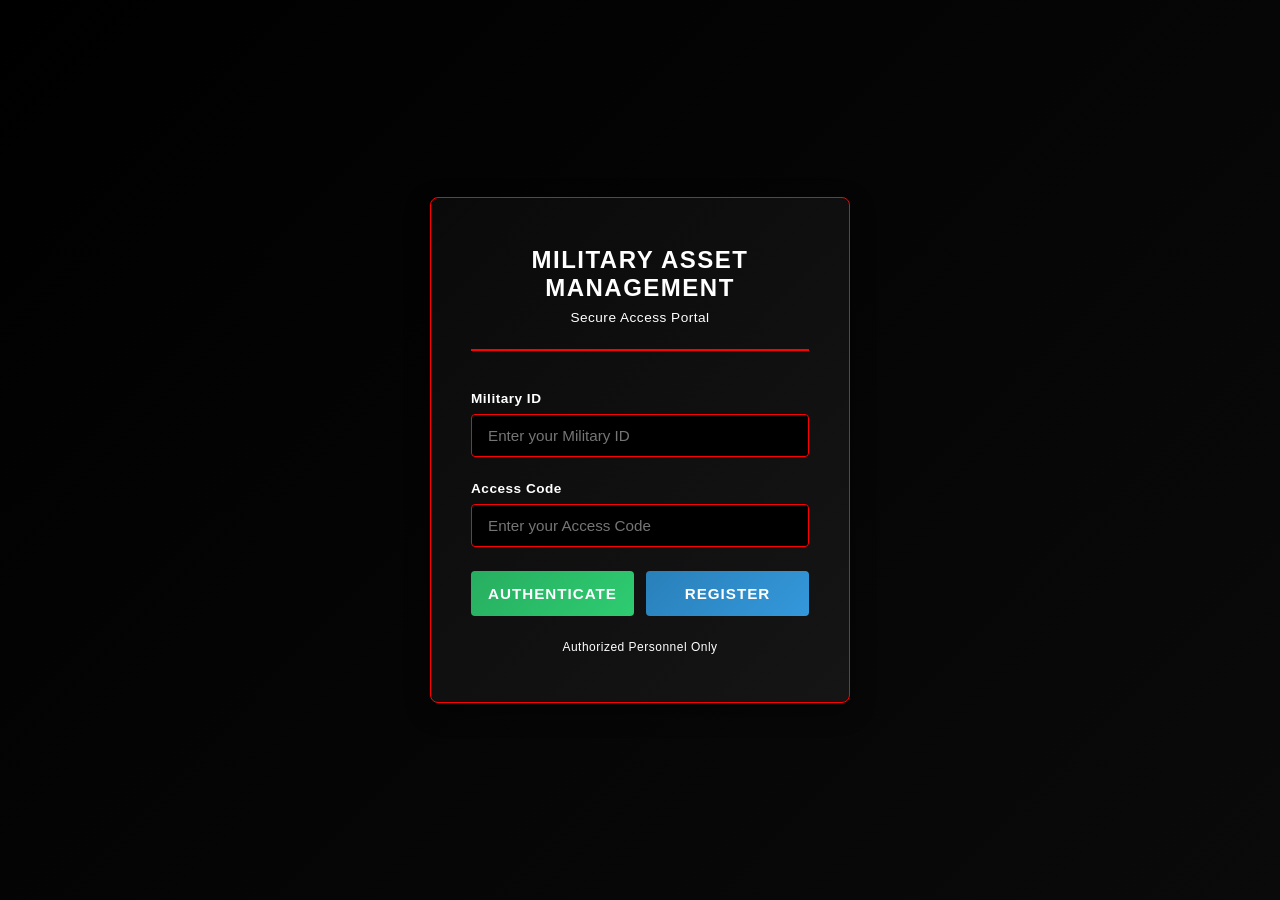
==== frontend/index.html @ 2527826e "Uploading my project" ====
<!DOCTYPE html>
<html lang="en">
<head>
    <meta charset="UTF-8">
    <meta name="viewport" content="width=device-width, initial-scale=1.0">
    <title>Military Asset Management System</title>
    <link rel="stylesheet" href="style.css">
</head>
<body>
    <!-- Loading indicator -->
    <div id="loadingIndicator" class="loading-indicator hidden">
        <div class="spinner"></div>
        <p>Loading...</p>
    </div>
    <!-- Login Overlay -->
    <div id="loginOverlay" class="login-overlay">
        <div class="login-container">
            <div class="login-header">
                <h1>MILITARY ASSET MANAGEMENT</h1>
                <p class="login-subtitle">Secure Access Portal</p>
            </div>

            <form class="login-form" id="loginForm">
                <div class="form-group">
                    <label for="militaryId">Military ID</label>
                    <input type="text" id="militaryId" name="militaryId" placeholder="Enter your Military ID" required>
                </div>

                <div class="form-group">
                    <label for="accessCode">Access Code</label>
                    <input type="password" id="accessCode" name="accessCode" placeholder="Enter your Access Code" required>
                </div>

                <div class="login-actions">
                    <button type="submit" class="login-btn">AUTHENTICATE</button>
                    <button type="button" class="register-btn">REGISTER</button>
                </div>
            </form>

            <p class="login-disclaimer">Authorized Personnel Only</p>
        </div>
    </div>

    <!-- Main Application -->
    <div id="mainApp" class="main-app hidden">
        <!-- Fixed Navbar -->
        <nav class="navbar">
            <div class="navbar-content">
                <div class="navbar-logo">
                    <span class="logo-icon">⚙️</span>
                    <span class="logo-text">MILITARY ASSET MANAGEMENT</span>
                </div>
                <div class="navbar-user">
                    <span class="user-badge" id="userDisplay">USER</span>
                    <button class="audit-btn" id="auditBtn">AUDIT LOGS</button>
                    <button class="logout-btn" id="logoutBtn">LOG OUT</button>
                </div>
            </div>
        </nav>

        <!-- Floating Tabs Navigation -->
        <div class="floating-tabs">
            <button class="floating-tab active" data-tab="inventory">
                <span class="tab-icon">📦</span>
                <span class="tab-label">Inventory</span>
            </button>
            <button class="floating-tab" data-tab="deployment">
                <span class="tab-icon">🚁</span>
                <span class="tab-label">Deployment</span>
            </button>
            <button class="floating-tab" data-tab="maintenance">
                <span class="tab-icon">🔧</span>
                <span class="tab-label">Maintenance</span>
            </button>
            <button class="floating-tab" data-tab="disabled-units">
                <span class="tab-icon">⛔</span>
                <span class="tab-label">Disabled Units</span>
            </button>
        </div>

        <!-- Main Content Area -->
        <div class="content-wrapper">
            <!-- Inventory Section -->
            <section id="inventory" class="content-section active">
                <div class="section-header">
                    <h2>Inventory Management</h2>
                    <p>Track and manage all military assets</p>
                </div>
                <div class="card-grid">
                    <div class="content-card">
                        <h3>Total Assets</h3>
                        <p class="card-value">2,847</p>
                        <p class="card-status">Operational</p>
                    </div>
                    <div class="content-card">
                        <h3>Active Units</h3>
                        <p class="card-value">1,203</p>
                        <p class="card-status">In Service</p>
                    </div>
                    <div class="content-card">
                        <h3>Maintenance Queue</h3>
                        <p class="card-value">156</p>
                        <p class="card-status">Pending</p>
                    </div>
                </div>
                <div class="placeholder-content">
                    <p>📌 Inventory section ready for implementation</p>
                    <p>Use JavaScript or FastAPI to populate asset data here</p>
                </div>
            </section>

            <!-- Deployment Section -->
            <section id="deployment" class="content-section hidden">
                <div class="section-header">
                    <h2>Deployment Operations</h2>
                    <p>Monitor active deployments and operations</p>
                </div>
                <div class="card-grid">
                    <div class="content-card">
                        <h3>Active Missions</h3>
                        <p class="card-value">8</p>
                        <p class="card-status">In Progress</p>
                    </div>
                    <div class="content-card">
                        <h3>Units Deployed</h3>
                        <p class="card-value">524</p>
                        <p class="card-status">Deployed</p>
                    </div>
                    <div class="content-card">
                        <h3>Available for Deploy</h3>
                        <p class="card-value">679</p>
                        <p class="card-status">Ready</p>
                    </div>
                </div>
                <div class="placeholder-content">
                    <p>🎯 Deployment section ready for implementation</p>
                    <p>Use JavaScript or FastAPI to manage operations here</p>
                </div>
            </section>

            <!-- Maintenance Section -->
            <section id="maintenance" class="content-section hidden">
                <div class="section-header">
                    <h2>Maintenance Operations</h2>
                    <p>Schedule and track maintenance activities</p>
                </div>
                <div class="card-grid">
                    <div class="content-card">
                        <h3>Scheduled Maintenance</h3>
                        <p class="card-value">42</p>
                        <p class="card-status">Upcoming</p>
                    </div>
                    <div class="content-card">
                        <h3>Under Maintenance</h3>
                        <p class="card-value">156</p>
                        <p class="card-status">In Progress</p>
                    </div>
                    <div class="content-card">
                        <h3>Completion Rate</h3>
                        <p class="card-value">94%</p>
                        <p class="card-status">On Schedule</p>
                    </div>
                </div>
                <div class="placeholder-content">
                    <p>🔧 Maintenance section ready for implementation</p>
                    <p>Use JavaScript or FastAPI to manage maintenance workflows here</p>
                </div>
            </section>

            <!-- Disabled Units Section -->
            <section id="disabled-units" class="content-section hidden">
                <div class="section-header">
                    <h2>Disabled Units</h2>
                    <p>Monitor and manage deactivated or non-operational assets</p>
                </div>
                <div class="card-grid">
                    <div class="content-card">
                        <h3>Total Disabled</h3>
                        <p class="card-value">89</p>
                        <p class="card-status">Inactive</p>
                    </div>
                    <div class="content-card">
                        <h3>Awaiting Repair</h3>
                        <p class="card-value">34</p>
                        <p class="card-status">Pending</p>
                    </div>
                    <div class="content-card">
                        <h3>Awaiting Retirement</h3>
                        <p class="card-value">55</p>
                        <p class="card-status">Deactivated</p>
                    </div>
                </div>
                <div class="placeholder-content">
                    <p>⛔ Disabled Units section ready for implementation</p>
                    <p>Use JavaScript or FastAPI to manage disabled asset information here</p>
                </div>
            </section>
        </div>
    </div>

    <script src="app.js"></script>
</body>
</html>
---- frontend/style.css ----
/* ============================================
   MILITARY ASSET MANAGEMENT SYSTEM - CSS
   Tactical/Modern UI with Deep Gray & Olive
   ============================================ */

* {
    margin: 0;
    padding: 0;
    box-sizing: border-box;
}

:root {
    --primary-dark: #000000;
    --secondary-dark: #171d22;
    --accent-olive: #1f201c;
    --secondary-dark: #0a0a0a;
    --accent-muted: #ffffff;
    --light-text: #ffffff;
    --border-color: #000000;
    --border-color: #ff0000;
    --shadow-elevation: 0 8px 24px rgba(0, 0, 0, 0.45);
    --transition-smooth: all 0.3s cubic-bezier(0.4, 0, 0.2, 1);
}

body {
    font-family: 'Segoe UI', 'Roboto', 'Helvetica Neue', sans-serif;
    background: #000000;
    color: var(--light-text);
    overflow-x: hidden;
}

/* ============================================
   LOGIN SECTION
   ============================================ */

.login-overlay {
    position: fixed;
    top: 0;
    left: 0;
    width: 100%;
    height: 100%;
    background: linear-gradient(135deg, #0a0a0a 0%, #0f1419 100%);
    background: linear-gradient(135deg, #000000 0%, #0a0a0a 100%);
    display: flex;
    justify-content: center;
    align-items: center;
    z-index: 1000;
    transition: var(--transition-smooth);
}

.login-overlay.hidden {
    display: none;
}

.login-container {
    background: linear-gradient(135deg, #0f1419 0%, #162535 100%);
    background: linear-gradient(135deg, #0a0a0a 0%, #151515 100%);
    padding: 3rem 2.5rem;
    border-radius: 8px;
    border: 1px solid #1a3a52;
    border: 1px solid #ff0000;
    box-shadow: var(--shadow-elevation);
    width: 100%;
    max-width: 420px;
    animation: slideUp 0.5s ease-out;
}

@keyframes slideUp {
    from {
        opacity: 0;
        transform: translateY(30px);
    }
    to {
        opacity: 1;
        transform: translateY(0);
    }
}

.login-header {
    text-align: center;
    margin-bottom: 2.5rem;
    border-bottom: 2px solid #1a3a52;
    border-bottom: 2px solid #ff0000;
    padding-bottom: 1.5rem;
}

.login-header h1 {
    font-size: 1.5rem;
    font-weight: 700;
    letter-spacing: 1.5px;
    margin-bottom: 0.5rem;
}

.login-subtitle {
    font-size: 0.85rem;
    color: #ffffff;
    letter-spacing: 0.5px;
}

.form-group {
    margin-bottom: 1.5rem;
}

.form-group label {
    display: block;
    font-size: 0.85rem;
    font-weight: 600;
    color: #ffffff;
    margin-bottom: 0.5rem;
    letter-spacing: 0.5px;
}

.form-group input {
    width: 100%;
    padding: 0.75rem 1rem;
    background-color: #000000;
    border: 1px solid #ffffff;
    border: 1px solid #ff0000;
    border-radius: 4px;
    color: #ffffff;
    font-size: 0.95rem;
    transition: var(--transition-smooth);
}

.form-group input:focus {
    outline: none;
    border-color: #ffffff;
    box-shadow: 0 0 0 3px rgba(255, 255, 255, 0.2);
    border-color: #ff0000;
    box-shadow: 0 0 0 3px rgba(255, 0, 0, 0.2);
    background-color: #0a0a0a;
}

.form-group input:-webkit-autofill,
.form-group input:-webkit-autofill:hover,
.form-group input:-webkit-autofill:focus,
.form-group input:-webkit-autofill:active {
    -webkit-box-shadow: 0 0 0 30px #000000 inset !important;
    -webkit-text-fill-color: #ffffff !important;
    background-color: #000000 !important;
}

.login-btn {
    width: 100%;
    padding: 0.85rem 1rem;
    background: linear-gradient(135deg, #27ae60 0%, #2ecc71 100%);
    color: #ffffff;
    border: none;
    border-radius: 4px;
    font-size: 0.95rem;
    font-weight: 700;
    letter-spacing: 1px;
    cursor: pointer;
    transition: var(--transition-smooth);
}


.login-actions {
    display: flex;
    gap: 0.75rem;
    margin-top: 1rem;
}

.login-actions .login-btn,
.login-actions .register-btn {
    flex: 1 1 0;
    min-width: 0;
}

.register-btn {
    padding: 0.85rem 1rem;
    background: linear-gradient(135deg, #2980b9 0%, #3498db 100%);
    color: #ffffff;
    border: none;
    border-radius: 4px;
    font-size: 0.95rem;
    font-weight: 700;
    letter-spacing: 1px;
    cursor: pointer;
    transition: var(--transition-smooth);
}

.register-btn:hover {
    transform: translateY(-2px);
    box-shadow: 0 6px 20px rgba(41, 128, 185, 0.4);
}

.register-btn:active {
    transform: translateY(0);
}

.login-btn:hover {
    transform: translateY(-2px);
    box-shadow: 0 6px 20px rgba(85, 107, 47, 0.4);
}

.login-btn:active {
    transform: translateY(0);
}

.login-disclaimer {
    text-align: center;
    margin-top: 1.5rem;
    font-size: 0.75rem;
    color: #ffffff;
    letter-spacing: 0.5px;
}

/* ============================================
   NAVBAR
   ============================================ */

.navbar {
    position: fixed;
    top: 0;
    left: 0;
    width: 100%;
    height: 70px;
    background: linear-gradient(135deg, #0f1419 0%, #1a1f2a 100%);
    border-bottom: 2px solid #1a3a52;
    background: linear-gradient(135deg, #0a0a0a 0%, #151515 100%);
    border-bottom: 2px solid #ff0000;
    z-index: 500;
    box-shadow: 0 4px 12px rgba(0, 0, 0, 0.5);
}

.navbar-content {
    display: flex;
    justify-content: space-between;
    align-items: center;
    height: 100%;
    padding: 0 2rem;
    max-width: 100%;
}

.navbar-logo {
    display: flex;
    align-items: center;
    gap: 0.75rem;
    font-weight: 700;
    letter-spacing: 1px;
}

.logo-icon {
    font-size: 1.5rem;
}

.logo-text {
    font-size: 1.1rem;
    color: #ffffff;
}

.navbar-user {
    display: flex;
    align-items: center;
    gap: 1.5rem;
}

.user-badge {
    padding: 0.5rem 1rem;
    background-color: #2a2a2a;
    border: 1px solid #666666;
    background-color: #000000;
    border: 1px solid #ff0000;
    border-radius: 20px;
    font-size: 0.85rem;
    font-weight: 600;
    color: #ffffff;
    letter-spacing: 0.5px;
}

.logout-btn {
    padding: 0.5rem 1.25rem;
    background: transparent;
    border: 1px solid #e74c3c;
    color: #ffffff;
    border-radius: 4px;
    font-size: 0.85rem;
    font-weight: 600;
    cursor: pointer;
    transition: var(--transition-smooth);
    letter-spacing: 0.5px;
}

.audit-btn {
    padding: 0.5rem 1.25rem;
    background: transparent;
    border: 1px solid #3498db;
    color: #ffffff;
    border-radius: 4px;
    font-size: 0.85rem;
    font-weight: 600;
    cursor: pointer;
    transition: var(--transition-smooth);
    letter-spacing: 0.5px;
}

.audit-btn:hover {
    background-color: rgba(52, 152, 219, 0.1);
    box-shadow: 0 0 12px rgba(52, 152, 219, 0.2);
}

.logout-btn:hover {
    background-color: rgba(231, 76, 60, 0.1);
    box-shadow: 0 0 12px rgba(231, 76, 60, 0.2);
}

/* ============================================
   FLOATING TABS
   ============================================ */

.floating-tabs {
    position: fixed;
    top: 90px;
    left: 50%;
    transform: translateX(-50%);
    display: flex;
    gap: 1.5rem;
    width: calc(100% - 4rem);
    max-width: 1000px;
    z-index: 400;
    padding: 0 2rem;
}

.floating-tab {
    flex: 1;
    padding: 1.2rem 1.5rem;
    background: linear-gradient(135deg, #0f1419 0%, #162535 100%);
    border: 1px solid #1a3a52;
    background: linear-gradient(135deg, #0a0a0a 0%, #151515 100%);
    border: 1px solid #ff0000;
    border-radius: 12px;
    color: #ffffff;
    font-size: 0.95rem;
    font-weight: 600;
    cursor: pointer;
    display: flex;
    flex-direction: column;
    align-items: center;
    gap: 0.75rem;
    transition: var(--transition-smooth);
    box-shadow: 0 4px 16px rgba(0, 0, 0, 0.3);
    letter-spacing: 0.5px;
}

.floating-tab:hover {
    background: linear-gradient(135deg, #1a2a3a 0%, #2a3f5f 100%);
    border-color: #3a5f8f;
    background: linear-gradient(135deg, #1a1a1a 0%, #252525 100%);
    border-color: #ff3333;
    transform: translateY(-4px);
    box-shadow: 0 12px 28px rgba(58, 95, 143, 0.25);
    box-shadow: 0 12px 28px rgba(255, 0, 0, 0.25);
    color: #ffffff;
}

.floating-tab.active {
    background: linear-gradient(135deg, #1a3a5a 0%, #2a5a8a 100%);
    border-color: #3a7aaf;
    background: linear-gradient(135deg, #1a1a1a 0%, #2a2a2a 100%);
    border-color: #ff0000;
    color: #ffffff;
    box-shadow: 0 12px 28px rgba(58, 122, 175, 0.35);
    box-shadow: 0 12px 28px rgba(255, 0, 0, 0.35);
}

.tab-icon {
    font-size: 1.5rem;
}

.tab-label {
    text-transform: uppercase;
}

/* ============================================
   CONTENT SECTIONS
   ============================================ */

.main-app {
    display: block;
}

.main-app.hidden {
    display: none;
}

.content-wrapper {
    margin-top: 190px;
    padding: 2rem;
    max-width: 1200px;
    margin-left: auto;
    margin-right: auto;
    min-height: calc(100vh - 190px);
    background: linear-gradient(135deg, #0a0a0a 0%, #151515 100%);
    border-radius: 8px;
    border: 1px solid #ff0000;
    margin-bottom: 2rem;
}

.content-section {
    display: none;
    animation: fadeIn 0.4s ease-in;
}

.content-section.active {
    display: block;
}

@keyframes fadeIn {
    from {
        opacity: 0;
    }
    to {
        opacity: 1;
    }
}

.section-header {
    margin-bottom: 2.5rem;
    border-bottom: 1px solid #1a3a52;
    border-bottom: 1px solid #ff0000;
    padding-bottom: 1.5rem;
}

.section-header h2 {
    font-size: 2rem;
    margin-bottom: 0.5rem;
    color: var(--light-text);
    font-weight: 700;
    letter-spacing: 0.5px;
}

.section-header p {
    color: #ffffff;
    font-size: 0.95rem;
}

/* ============================================
   CONTENT CARDS
   ============================================ */

.card-grid {
    display: grid;
    grid-template-columns: repeat(auto-fit, minmax(250px, 1fr));
    gap: 1.5rem;
    margin-bottom: 2rem;
}

.content-card {
    background: linear-gradient(135deg, #0f1419 0%, #162535 100%);
    border: 1px solid #1a3a52;
    background: linear-gradient(135deg, #0a0a0a 0%, #151515 100%);
    border: 1px solid #ff0000;
    border-radius: 8px;
    padding: 1.5rem;
    box-shadow: 0 4px 12px rgba(0, 0, 0, 0.3);
    transition: var(--transition-smooth);
}

.content-card:hover {
    border-color: #3a7aaf;
    box-shadow: 0 8px 20px rgba(58, 122, 175, 0.25);
    border-color: #ff6666;
    box-shadow: 0 8px 20px rgba(255, 102, 102, 0.25);
    transform: translateY(-2px);
}

.content-card h3 {
    font-size: 0.9rem;
    color: #ffffff;
    margin-bottom: 0.8rem;
    letter-spacing: 0.5px;
    text-transform: uppercase;
}

.card-value {
    font-size: 2rem;
    font-weight: 700;
    color: #ffffff;
    margin-bottom: 0.5rem;
}

.card-status {
    font-size: 0.8rem;
    color: #ffffff;
    letter-spacing: 0.5px;
}

/* ============================================
   PLACEHOLDER CONTENT
   ============================================ */

.placeholder-content {
    background: linear-gradient(135deg, #0f1419 0%, #162535 100%);
    border: 1px dashed #1a3a52;
    background: linear-gradient(135deg, #0a0a0a 0%, #151515 100%);
    border: 1px dashed #ff0000;
    border-radius: 8px;
    padding: 2rem;
    text-align: center;
    color: #ffffff;
}

.placeholder-content p {
    margin: 0.5rem 0;
    font-size: 0.95rem;
}

/* ============================================
   DATA TABLES
   ============================================ */

.data-table {
    overflow-x: auto;
    margin-top: 1.5rem;
    border-radius: 8px;
    box-shadow: 0 4px 12px rgba(0, 0, 0, 0.3);
}

.data-table table {
    width: 100%;
    border-collapse: collapse;
    background: linear-gradient(135deg, #0a0a0a 0%, #0f1419 100%);
    background: linear-gradient(135deg, #000000 0%, #0a0a0a 100%);
    border: 1px solid #ff0000;
    border-radius: 8px;
    overflow: hidden;
}

.data-table thead {
    background: linear-gradient(135deg, #1f201c 0%, #2a2b26 100%);
    border-bottom: 2px solid #55963f;
    background: linear-gradient(135deg, #0a0a0a 0%, #151515 100%);
    border-bottom: 2px solid #ff0000;
}

.data-table th {
    padding: 1rem;
    text-align: left;
    font-weight: 700;
    color: #ffffff;
    font-size: 0.85rem;
    letter-spacing: 0.5px;
    text-transform: uppercase;
}

.data-table td {
    padding: 0.9rem 1rem;
    border-bottom: 1px solid #2a2b26;
    border-bottom: 1px solid #1a1a1a;
    font-size: 0.9rem;
    color: #e8e8e8;
}

.data-table tbody tr {
    background-color: rgba(31, 32, 28, 0.4);
    background-color: rgba(10, 10, 10, 0.6);
}

.data-table tbody tr:hover {
    background-color: rgba(85, 150, 63, 0.25);
    background-color: rgba(255, 0, 0, 0.1);
    transition: background-color 0.2s ease;
}

.data-table code {
    background-color: #0a0a0a;
    background-color: #000000;
    padding: 0.25rem 0.5rem;
    border-radius: 3px;
    font-family: 'Courier New', monospace;
    color: #ffffff;
    font-size: 0.8rem;
    font-weight: 600;
}

/* ============================================
   STATUS & PRIORITY BADGES
   ============================================ */

.status-badge,
.priority-badge {
    display: inline-block;
    padding: 0.4rem 0.8rem;
    border-radius: 20px;
    font-size: 0.75rem;
    font-weight: 700;
    letter-spacing: 0.5px;
    text-transform: uppercase;
}

.status-operational,
.status-active {
    background-color: rgba(39, 174, 96, 0.2);
    color: #ffffff;
}

.status-maintenance,
.status-in-progress {
    background-color: rgba(241, 196, 15, 0.2);
    color: #ffffff;
}

.status-standby {
    background-color: rgba(52, 152, 219, 0.2);
    color: #ffffff;
}

.status-planning,
.status-scheduled {
    background-color: rgba(52, 152, 219, 0.2);
    color: #ffffff;
}

.priority-high {
    background-color: rgba(231, 76, 60, 0.2);
    color: #ffffff;
}

.priority-medium {
    background-color: rgba(241, 196, 15, 0.2);
    color: #ffffff;
}

.priority-low {
    background-color: rgba(52, 152, 219, 0.2);
    color: #ffffff;
}

/* ============================================
   ACTION BUTTONS
   ============================================ */

.action-btn {
    padding: 0.4rem 0.8rem;
    background-color: #2a5a8a;
    background-color: #151515;
    color: white;
    border: none;
    border: 1px solid #ff0000;
    border-radius: 4px;
    font-size: 0.75rem;
    font-weight: 700;
    cursor: pointer;
    transition: var(--transition-smooth);
    letter-spacing: 0.5px;
    text-transform: uppercase;
}

.action-btn:hover {
    background-color: #3a7aaf;
    background-color: #2a2a2a;
    transform: translateY(-2px);
    box-shadow: 0 4px 12px rgba(58, 122, 175, 0.4);
    box-shadow: 0 4px 12px rgba(255, 0, 0, 0.4);
}

.action-btn:active {
    transform: translateY(0);
}

/* ============================================
   LOADING INDICATOR
   ============================================ */

.loading-indicator {
    position: fixed;
    top: 0;
    left: 0;
    width: 100%;
    height: 100%;
    background: rgba(0, 0, 0, 0.8);
    display: flex;
    flex-direction: column;
    justify-content: center;
    align-items: center;
    z-index: 2000;
}

.loading-indicator.hidden {
    display: none;
}

.spinner {
    width: 50px;
    height: 50px;
    border: 4px solid rgba(85, 107, 47, 0.3);
    border-top-color: var(--accent-olive);
    border-radius: 50%;
    animation: spin 1s linear infinite;
    margin-bottom: 1rem;
}

@keyframes spin {
    to {
        transform: rotate(360deg);
    }
}

.loading-indicator p {
    color: #ffffff;
    font-size: 0.95rem;
    letter-spacing: 1px;
}

/* ============================================
   UTILITY CLASSES
   ============================================ */

.hidden {
    display: none !important;
}

/* ============================================
   RESPONSIVE DESIGN
   ============================================ */

@media (max-width: 768px) {
    .floating-tabs {
        flex-direction: column;
        gap: 1rem;
        top: 85px;
    }

    .floating-tab {
        flex-direction: row;
        justify-content: center;
        padding: 1rem;
    }

    .navbar-content {
        padding: 0 1rem;
        flex-wrap: wrap;
    }

    .logo-text {
        font-size: 0.9rem;
    }

    .content-wrapper {
        margin-top: 280px;
        padding: 1rem;
    }

    .card-grid {
        grid-template-columns: 1fr;
    }

    .section-header h2 {
        font-size: 1.5rem;
    }

    .login-container {
        width: 90%;
        padding: 2rem 1.5rem;
    }
}

@media (max-width: 480px) {
    .navbar-user {
        flex-direction: column;
        gap: 0.5rem;
    }

    .floating-tabs {
        width: calc(100% - 1rem);
        padding: 0 0.5rem;
        gap: 0.5rem;
    }

    .tab-label {
        font-size: 0.75rem;
    }

    .tab-icon {
        font-size: 1.2rem;
    }

    .section-header h2 {
        font-size: 1.2rem;
    }

    .card-value {
        font-size: 1.5rem;
    }
}

/* ============================================
   DEPLOYMENT DASHBOARD
   ============================================ */

.deployment-page {
    background: linear-gradient(135deg, #0a0a0a 0%, #0f1419 100%);
    color: #ffffff;
}

.deployment-header {
    background: linear-gradient(135deg, #1f201c 0%, #2a2b26 100%);
    border-bottom: 2px solid #55963f;
    padding: 2rem;
    position: sticky;
    top: 0;
    z-index: 100;
    box-shadow: 0 4px 12px rgba(0, 0, 0, 0.5);
}

.header-content {
    max-width: 1400px;
    margin: 0 auto;
    display: flex;
    justify-content: space-between;
    align-items: center;
    flex-wrap: wrap;
    gap: 2rem;
}

.header-left h1 {
    font-size: 2rem;
    font-weight: 700;
    margin-bottom: 0.5rem;
    letter-spacing: 1px;
}

.header-subtitle {
    font-size: 0.9rem;
    color: #b0b0b0;
    letter-spacing: 0.5px;
}

.header-right {
    display: flex;
    align-items: center;
    gap: 1.5rem;
}

.status-indicator {
    display: flex;
    align-items: center;
    gap: 0.5rem;
    background: rgba(85, 150, 63, 0.2);
    padding: 0.6rem 1.2rem;
    border-radius: 4px;
    border: 1px solid #55963f;
}

.status-dot {
    width: 10px;
    height: 10px;
    border-radius: 50%;
    animation: statusPulse 2s ease-in-out infinite;
}

.status-dot.online {
    background: #55963f;
    box-shadow: 0 0 8px #55963f;
}

@keyframes statusPulse {
    0%, 100% { 
        opacity: 1;
        box-shadow: 0 0 8px #55963f;
    }
    50% { 
        opacity: 0.6;
        box-shadow: 0 0 4px #55963f;
    }
}

.status-text {
    font-size: 0.85rem;
    font-weight: 600;
    color: #55963f;
}

.back-btn {
    padding: 0.6rem 1.2rem;
    background: #2a3f5f;
    color: #ffffff;
    border: 1px solid #3a5f8f;
    border-radius: 4px;
    cursor: pointer;
    font-size: 0.9rem;
    transition: var(--transition-smooth);
}

.back-btn:hover {
    background: #3a5f8f;
    box-shadow: 0 2px 8px rgba(58, 95, 143, 0.4);
}

.deployment-container {
    max-width: 1400px;
    margin: 0 auto;
    padding: 2rem;
}

/* ============================================
   STATS SECTION
   ============================================ */

.stats-section {
    display: grid;
    grid-template-columns: repeat(auto-fit, minmax(250px, 1fr));
    gap: 1.5rem;
    margin-bottom: 2rem;
}

.stat-card {
    background: linear-gradient(135deg, #1f201c 0%, #2a2b26 100%);
    padding: 1.5rem;
    border-radius: 8px;
    border: 1px solid #3a3a35;
    text-align: center;
    transition: var(--transition-smooth);
    box-shadow: 0 4px 12px rgba(0, 0, 0, 0.3);
}

.stat-card:hover {
    border-color: #55963f;
    box-shadow: 0 8px 20px rgba(85, 150, 63, 0.2);
    transform: translateY(-4px);
}

.stat-number {
    font-size: 2.5rem;
    font-weight: 700;
    color: #55963f;
    margin-bottom: 0.5rem;
}

.stat-label {
    font-size: 0.95rem;
    color: #b0b0b0;
    margin-bottom: 0.5rem;
    display: block;
}

.stat-trend {
    font-size: 0.85rem;
    color: #55963f;
    font-weight: 600;
}

/* ============================================
   DEPLOYMENT GRID
   ============================================ */

.deployment-grid {
    display: grid;
    grid-template-columns: 1fr 1fr;
    gap: 2rem;
    margin-bottom: 2rem;
}

.deployment-column:last-child {
    margin-top: 0;
}

.deployment-card {
    background: linear-gradient(135deg, #1f201c 0%, #2a2b26 100%);
    border: 1px solid #3a3a35;
    border-radius: 8px;
    padding: 1.5rem;
    box-shadow: 0 4px 12px rgba(0, 0, 0, 0.3);
    transition: var(--transition-smooth);
}

.deployment-card:hover {
    border-color: #55963f;
    box-shadow: 0 8px 20px rgba(85, 150, 63, 0.15);
}

.card-header {
    display: flex;
    justify-content: space-between;
    align-items: center;
    margin-bottom: 1.5rem;
    padding-bottom: 1rem;
    border-bottom: 1px solid #3a3a35;
}

.card-header h2 {
    font-size: 1.2rem;
    font-weight: 700;
    margin: 0;
}

.badge {
    display: inline-block;
    padding: 0.4rem 0.8rem;
    border-radius: 4px;
    font-size: 0.75rem;
    font-weight: 700;
    text-transform: uppercase;
}

.badge-active {
    background: rgba(85, 150, 63, 0.3);
    color: #55963f;
    border: 1px solid #55963f;
}

.btn-small {
    padding: 0.4rem 0.8rem;
    background: #2a3f5f;
    color: #ffffff;
    border: 1px solid #3a5f8f;
    border-radius: 4px;
    cursor: pointer;
    font-size: 0.8rem;
    transition: var(--transition-smooth);
}

.btn-small:hover {
    background: #3a5f8f;
    box-shadow: 0 2px 6px rgba(58, 95, 143, 0.3);
}

/* ============================================
   DEPLOYMENT LIST
   ============================================ */

.deployment-list {
    display: flex;
    flex-direction: column;
    gap: 1rem;
}

.deployment-item {
    padding: 1rem;
    background: rgba(0, 0, 0, 0.3);
    border-left: 3px solid #55963f;
    border-radius: 4px;
    transition: var(--transition-smooth);
}

.deployment-item:hover {
    background: rgba(85, 150, 63, 0.1);
}

.deployment-info {
    display: flex;
    flex-direction: column;
    gap: 0.5rem;
    margin-bottom: 0.75rem;
}

.deployment-name {
    font-weight: 600;
    font-size: 0.95rem;
    color: #ffffff;
}

.deployment-location {
    font-size: 0.85rem;
    color: #b0b0b0;
}

.deployment-status {
    display: flex;
    align-items: center;
    gap: 1rem;
}

.progress-bar {
    flex: 1;
    height: 8px;
    background: rgba(0, 0, 0, 0.5);
    border-radius: 4px;
    overflow: hidden;
}

.progress-fill {
    height: 100%;
    background: linear-gradient(90deg, #55963f 0%, #7ac043 100%);
    border-radius: 4px;
    transition: width 0.5s ease;
    box-shadow: 0 0 10px rgba(85, 150, 63, 0.6);
}

.status-label {
    font-size: 0.8rem;
    color: #b0b0b0;
    min-width: 90px;
    text-align: right;
}

/* ============================================
   SYSTEM MODULES
   ============================================ */

.modules-grid {
    display: grid;
    grid-template-columns: repeat(2, 1fr);
    gap: 1rem;
}

.module-item {
    padding: 1rem;
    background: rgba(0, 0, 0, 0.3);
    border-radius: 4px;
    border-left: 3px solid #555;
    display: flex;
    flex-direction: column;
    gap: 0.5rem;
    transition: var(--transition-smooth);
}

.module-item.status-healthy {
    border-left-color: #55963f;
    background: rgba(85, 150, 63, 0.08);
}

.module-item.status-warning {
    border-left-color: #f59e0b;
    background: rgba(245, 158, 11, 0.08);
}

.module-item.status-error {
    border-left-color: #ef4444;
    background: rgba(239, 68, 68, 0.08);
}

.module-name {
    font-weight: 600;
    font-size: 0.9rem;
    color: #ffffff;
}

.module-status {
    font-size: 0.8rem;
    color: #b0b0b0;
    font-weight: 500;
}

/* ============================================
   LOGS CONTAINER
   ============================================ */

.logs-container {
    display: flex;
    flex-direction: column;
    gap: 0.75rem;
    max-height: 400px;
    overflow-y: auto;
    padding-right: 0.5rem;
}

.logs-container::-webkit-scrollbar {
    width: 6px;
}

.logs-container::-webkit-scrollbar-track {
    background: rgba(0, 0, 0, 0.2);
    border-radius: 3px;
}

.logs-container::-webkit-scrollbar-thumb {
    background: #55963f;
    border-radius: 3px;
}

.logs-container::-webkit-scrollbar-thumb:hover {
    background: #7ac043;
}

.log-entry {
    display: flex;
    gap: 0.75rem;
    align-items: flex-start;
    padding: 0.75rem;
    background: rgba(0, 0, 0, 0.2);
    border-radius: 4px;
    border-left: 3px solid #555;
    font-size: 0.8rem;
    transition: var(--transition-smooth);
}

.log-entry:hover {
    background: rgba(0, 0, 0, 0.4);
}

.log-time {
    color: #7ac043;
    font-weight: 600;
    min-width: 65px;
    font-family: 'Courier New', monospace;
}

.log-level {
    font-weight: 700;
    min-width: 60px;
    padding: 0.2rem 0.4rem;
    border-radius: 2px;
    text-align: center;
    font-size: 0.75rem;
    text-transform: uppercase;
}

.log-level.info {
    background: rgba(59, 130, 246, 0.3);
    color: #3b82f6;
}

.log-level.success {
    background: rgba(85, 150, 63, 0.3);
    color: #55963f;
}

.log-level.warning {
    background: rgba(245, 158, 11, 0.3);
    color: #f59e0b;
}

.log-level.error {
    background: rgba(239, 68, 68, 0.3);
    color: #ef4444;
}

.log-message {
    color: #b0b0b0;
    flex: 1;
    word-break: break-word;
}

/* ============================================
   PERFORMANCE METRICS
   ============================================ */

.metrics-container {
    display: flex;
    flex-direction: column;
    gap: 1.5rem;
}

.metric-item {
    display: flex;
    flex-direction: column;
    gap: 0.5rem;
}

.metric-item label {
    font-weight: 600;
    font-size: 0.9rem;
    color: #ffffff;
    display: flex;
    justify-content: space-between;
    align-items: center;
}

.metric-value {
    font-weight: 700;
    color: #55963f;
}

.metric-bar {
    height: 12px;
    background: rgba(0, 0, 0, 0.4);
    border-radius: 6px;
    overflow: hidden;
    border: 1px solid #3a3a35;
}

.metric-fill {
    height: 100%;
    background: linear-gradient(90deg, #55963f 0%, #7ac043 100%);
    border-radius: 6px;
    transition: width 0.5s ease;
    box-shadow: inset 0 0 8px rgba(85, 150, 63, 0.5);
}

/* ============================================
   ACTIONS SECTION
   ============================================ */

.actions-section {
    display: grid;
    grid-template-columns: repeat(auto-fit, minmax(180px, 1fr));
    gap: 1rem;
    margin: 2rem 0;
    padding: 1.5rem;
    background: linear-gradient(135deg, #1f201c 0%, #2a2b26 100%);
    border: 1px solid #3a3a35;
    border-radius: 8px;
    box-shadow: 0 4px 12px rgba(0, 0, 0, 0.3);
}

.action-btn {
    padding: 0.9rem 1.2rem;
    border: none;
    border: 1px solid #ff0000;
    border-radius: 4px;
    font-weight: 600;
    cursor: pointer;
    font-size: 0.9rem;
    transition: var(--transition-smooth);
    background-color: #151515;
    color: #ffffff;
}

.btn-primary {
    background: linear-gradient(135deg, #55963f 0%, #7ac043 100%);
    background: linear-gradient(135deg, #ff0000 0%, #ff3333 100%);
    color: #ffffff;
    box-shadow: 0 4px 12px rgba(85, 150, 63, 0.3);
    box-shadow: 0 4px 12px rgba(255, 0, 0, 0.3);
}

.btn-primary:hover {
    box-shadow: 0 6px 16px rgba(85, 150, 63, 0.5);
    box-shadow: 0 6px 16px rgba(255, 0, 0, 0.5);
    transform: translateY(-2px);
}

.btn-secondary {
    background: #2a3f5f;
    color: #ffffff;
    border: 1px solid #3a5f8f;
}

.btn-secondary:hover {
    background: #3a5f8f;
    box-shadow: 0 4px 12px rgba(58, 95, 143, 0.3);
    transform: translateY(-2px);
}

.btn-danger {
    background: linear-gradient(135deg, #ef4444 0%, #dc2626 100%);
    color: #ffffff;
    box-shadow: 0 4px 12px rgba(239, 68, 68, 0.3);
}

.btn-danger:hover {
    box-shadow: 0 6px 16px rgba(239, 68, 68, 0.5);
    transform: translateY(-2px);
}

.action-btn:active {
    transform: translateY(0);
}

/* ============================================
   FOOTER
   ============================================ */

.deployment-footer {
    background: linear-gradient(135deg, #1f201c 0%, #2a2b26 100%);
    border-top: 1px solid #3a3a35;
    padding: 1.5rem;
    text-align: center;
    color: #b0b0b0;
    font-size: 0.85rem;
    margin-top: 2rem;
}

.deployment-footer p {
    margin: 0.5rem 0;
}

/* ============================================
   RESPONSIVE DESIGN
   ============================================ */

@media (max-width: 768px) {
    .deployment-grid {
        grid-template-columns: 1fr;
    }

    .header-content {
        flex-direction: column;
        align-items: flex-start;
    }

    .header-right {
        width: 100%;
        justify-content: space-between;
    }

    .modules-grid {
        grid-template-columns: 1fr;
    }

    .actions-section {
        grid-template-columns: 1fr;
    }

    .stats-section {
        grid-template-columns: 1fr 1fr;
    }

    .header-left h1 {
        font-size: 1.5rem;
    }
}

@media (max-width: 480px) {
    .deployment-container {
        padding: 1rem;
    }

    .deployment-header {
        padding: 1rem;
    }

    .stats-section {
        grid-template-columns: 1fr;
        gap: 1rem;
    }

    .card-header {
        flex-direction: column;
        align-items: flex-start;
        gap: 0.5rem;
    }

    .status-indicator {
        width: 100%;
    }

    .header-left h1 {
        font-size: 1.2rem;
    }

    .header-subtitle {
        font-size: 0.8rem;
    }
}
/* Target the header row of your table */
.placeholder-content table thead tr {
    background-color: #ffffff !important; /* Forces White Background */
}

.placeholder-content table th {
    color: #ffffff !important;           /* Forces Black Text */
    background-color: #000000;           /* Ensures individual cells are white */
    padding: 15px;                       /* Optional: keeps spacing consistent */
    border-bottom: 2px solid #e0e0e0;    /* Optional: adds a subtle line under header */
    text-transform: uppercase;
    font-weight: bold;
}
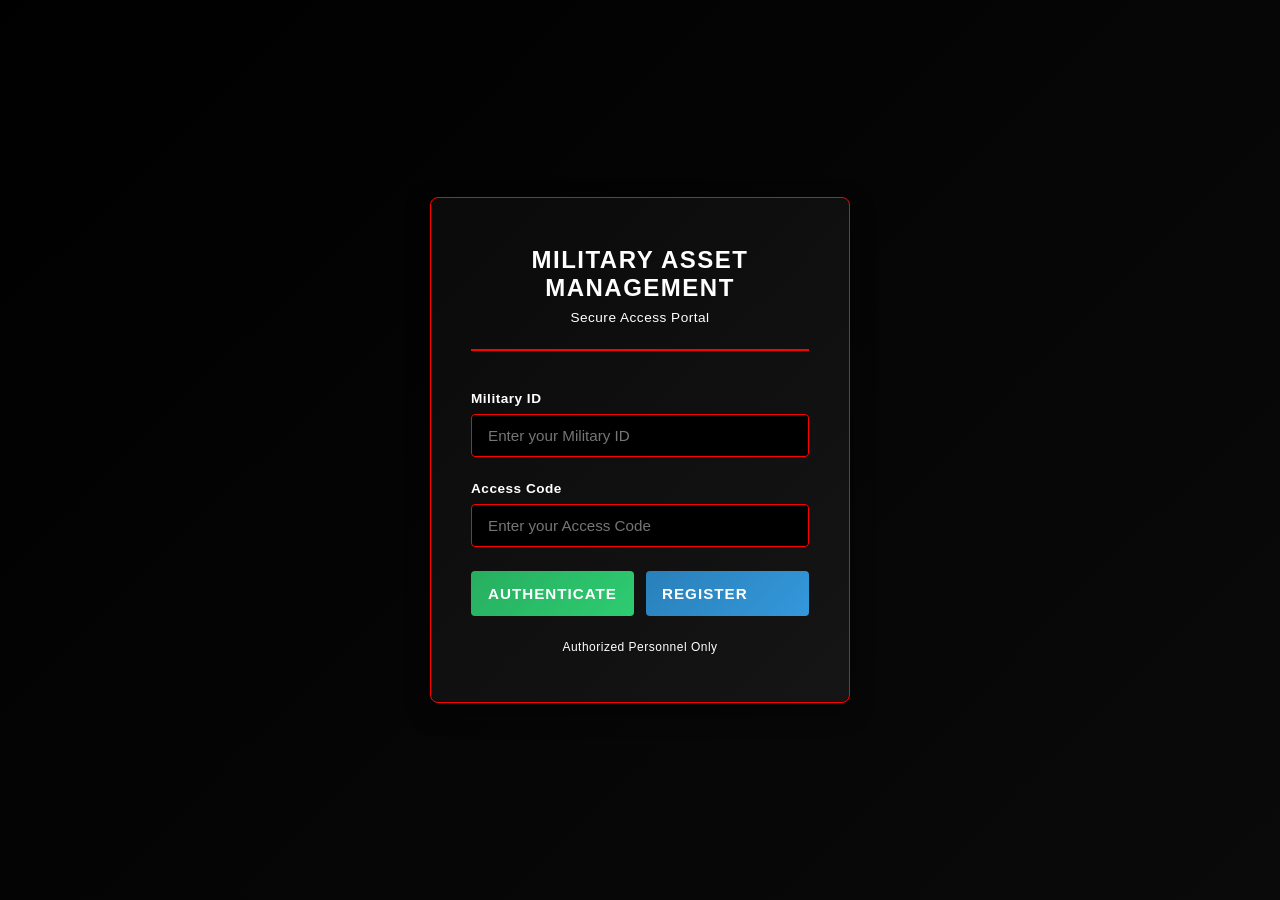
==== commit 3e56cf19: "Finalizing registration and login flow" ====
--- a/frontend/index.html
+++ b/frontend/index.html
@@ -33,7 +33,7 @@
 
                 <div class="login-actions">
                     <button type="submit" class="login-btn">AUTHENTICATE</button>
-                    <button type="button" class="register-btn">REGISTER</button>
+                    <a href="../registration.html" class="register-btn">REGISTER</a>
                 </div>
             </form>
 
--- a/frontend/style.css
+++ b/frontend/style.css
@@ -178,6 +178,7 @@
     letter-spacing: 1px;
     cursor: pointer;
     transition: var(--transition-smooth);
+    text-decoration: none;
 }
 
 .register-btn:hover {
